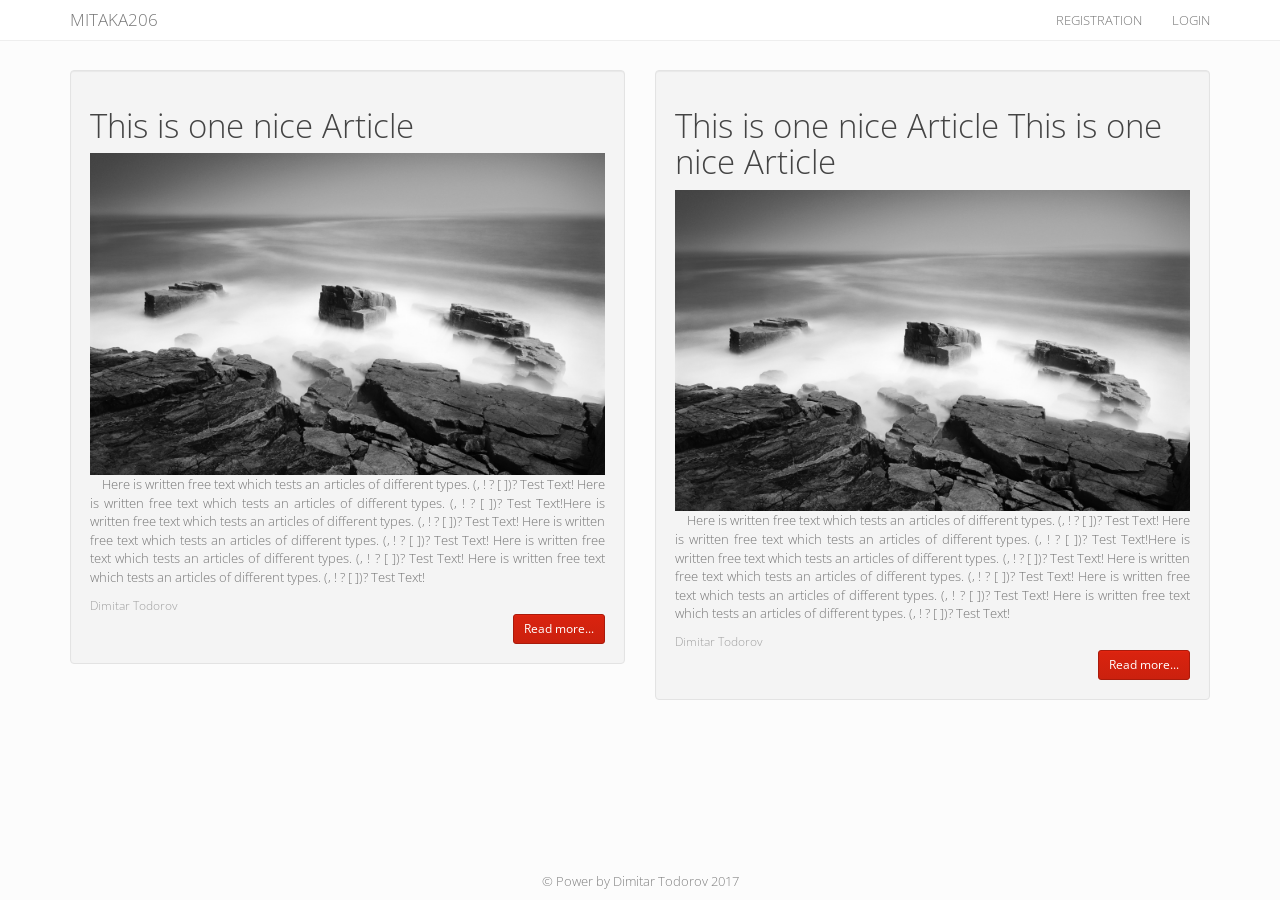
==== index.html @ db776691 "sadasd" ====
<!DOCTYPE html>
<html leng="en">
    <head>
        <title>Mitaka206-Blog</title>
        <link rel="stylesheet" href="sltyles/bootstrap.css" />
        <script src="scripts/jquery-3.1.1.min.js"></script>
        <script src="scripts/bootstrap.min.js"></script>
    </head>
    <body>
        <header>
        <div class="navbar navbar-default navbar-fixed-top">
            <div class="container uppercase">
                <div class="navbar-header">
                    <a href="index.html" class="navbar-brand">Mitaka206</a>
                    <button title="button" class="navbar-toggle" data-toggle="collapse" data-target=".navbar-collapse">
                        <span class="icon-bar"></span>
                        <span class="icon-bar"></span>
                        <span class="icon-bar"></span>
                    </button>
                </div>
                <div class="navbar-collapse collapse">
                    <ul class="nav navbar-nav navbar-right">
                        <li><a href="registration.html">Registration</a></li>
                        <li><a href="login.html">Login</a></li>
                    </ul>
                </div>
            </div>
        </div>
        </header>

        <main>
            <div class="container my-content">
                <div class="row">
                    <div class="col-lg-6">
                        <article class="well">
                           <header>
                               <h1>This is one nice Article</h1>
                           </header> 
                                <div>
                                    <img src="images/sea-mist.jpg" width="100%" />
                                <p style="text-align: justify">
                                &nbsp;&nbsp;&nbsp;&nbsp;Here is written free text which tests an articles of different types. (, ! ? [ ])? Test Text!
                                Here is written free text which tests an articles of different types. (, ! ? [ ])? Test Text!Here is written free text 
                                which tests an articles of different types. (, ! ? [ ])? Test Text! Here is written free text which tests an articles 
                                of different types. (, ! ? [ ])? Test Text! Here is written free text which tests an articles of different types. (, ! 
                                ? [ ])? Test Text! Here is written free text which tests an articles of different types. (, ! ? [ ])? Test Text!
                                </p>

                                <small style="color: #A0A0A0" title="author">Dimitar Todorov</small>
                                </div>
                           <footer class="bottom-corection">
                                <div class="pull-right"><a href="login.html" class="btn btn-primary btn-sm">Read more...</a></div>
                           </footer>
                        </article>

                    </div>
                    <div class="col-lg-6">
                        <article class="well">
                           <header>
                               <h1>This is one nice Article This is one nice Article</h1>
                           </header> 
                                <div>
                                    <img src="images/sea-mist.jpg" width="100%" />
                                <p style="text-align: justify">
                                &nbsp;&nbsp;&nbsp;&nbsp;Here is written free text which tests an articles of different types. (, ! ? [ ])? Test Text!
                                Here is written free text which tests an articles of different types. (, ! ? [ ])? Test Text!Here is written free text 
                                which tests an articles of different types. (, ! ? [ ])? Test Text! Here is written free text which tests an articles 
                                of different types. (, ! ? [ ])? Test Text! Here is written free text which tests an articles of different types. (, ! 
                                ? [ ])? Test Text! Here is written free text which tests an articles of different types. (, ! ? [ ])? Test Text!
                                </p>

                                <small style="color: #A0A0A0" title="author">Dimitar Todorov</small>
                                </div>
                           <footer  class="bottom-corection">
                                <div class="pull-right"><a href="login.html" class="btn btn-primary btn-sm">Read more...</a></div>
                           </footer>
                        </article>
                    </div>
                    
                    </div>
                </div>
            </div>
        </main>

        <footer class="footer navbar-fixed-bottom">
            <div class="container text-center">
                 <p class="text-muted">&copy; Power by Dimitar Todorov 2017 </p>
            </div>
        </footer>
    </body>
    
</html>
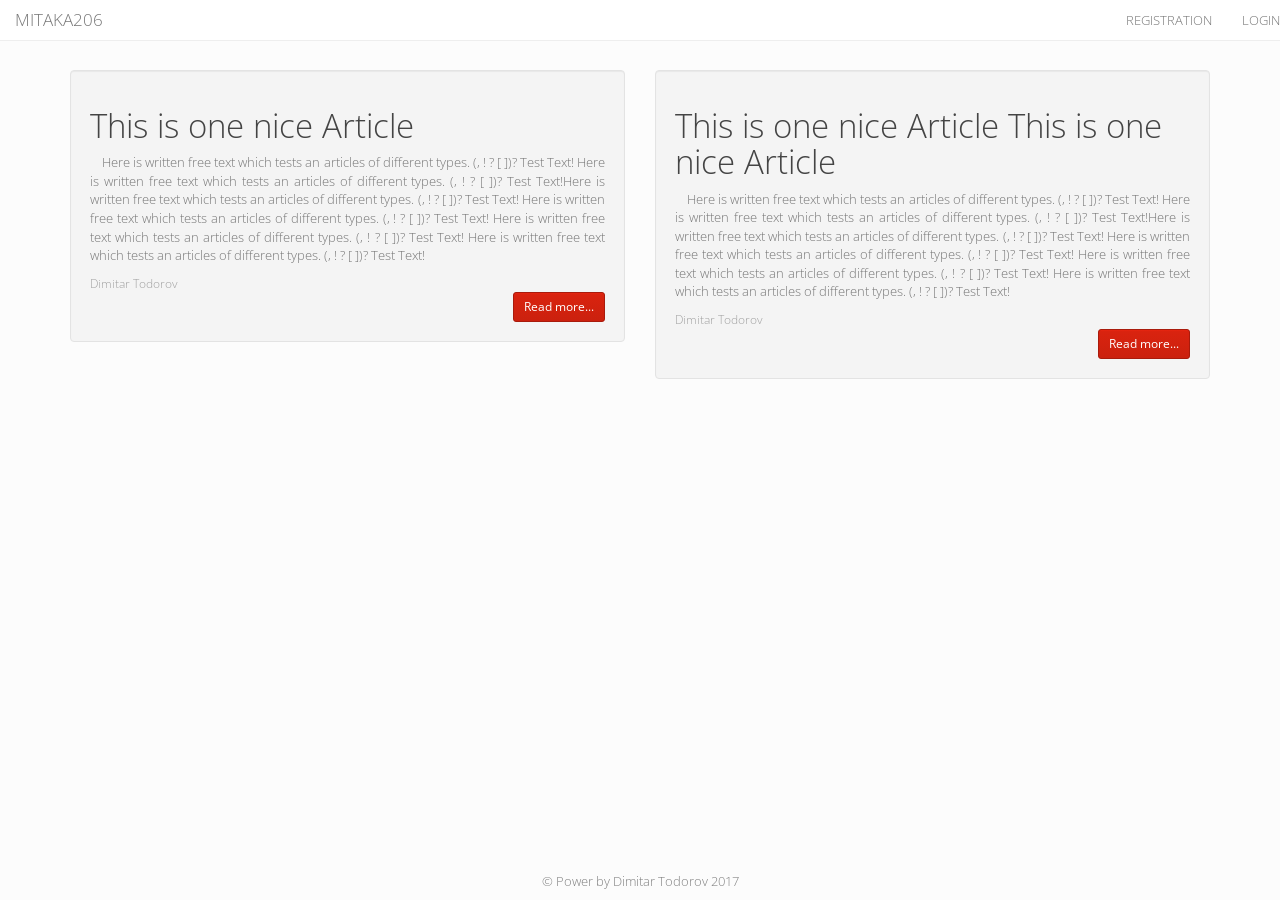
==== commit f49f5106: "asdasd" ====
--- a/index.html
+++ b/index.html
@@ -9,7 +9,7 @@
     <body>
         <header>
         <div class="navbar navbar-default navbar-fixed-top">
-            <div class="container uppercase">
+            <div class="text-uppercase">
                 <div class="navbar-header">
                     <a href="index.html" class="navbar-brand">Mitaka206</a>
                     <button title="button" class="navbar-toggle" data-toggle="collapse" data-target=".navbar-collapse">
@@ -37,7 +37,6 @@
                                <h1>This is one nice Article</h1>
                            </header> 
                                 <div>
-                                    <img src="images/sea-mist.jpg" width="100%" />
                                 <p style="text-align: justify">
                                 &nbsp;&nbsp;&nbsp;&nbsp;Here is written free text which tests an articles of different types. (, ! ? [ ])? Test Text!
                                 Here is written free text which tests an articles of different types. (, ! ? [ ])? Test Text!Here is written free text 
@@ -60,7 +59,6 @@
                                <h1>This is one nice Article This is one nice Article</h1>
                            </header> 
                                 <div>
-                                    <img src="images/sea-mist.jpg" width="100%" />
                                 <p style="text-align: justify">
                                 &nbsp;&nbsp;&nbsp;&nbsp;Here is written free text which tests an articles of different types. (, ! ? [ ])? Test Text!
                                 Here is written free text which tests an articles of different types. (, ! ? [ ])? Test Text!Here is written free text 
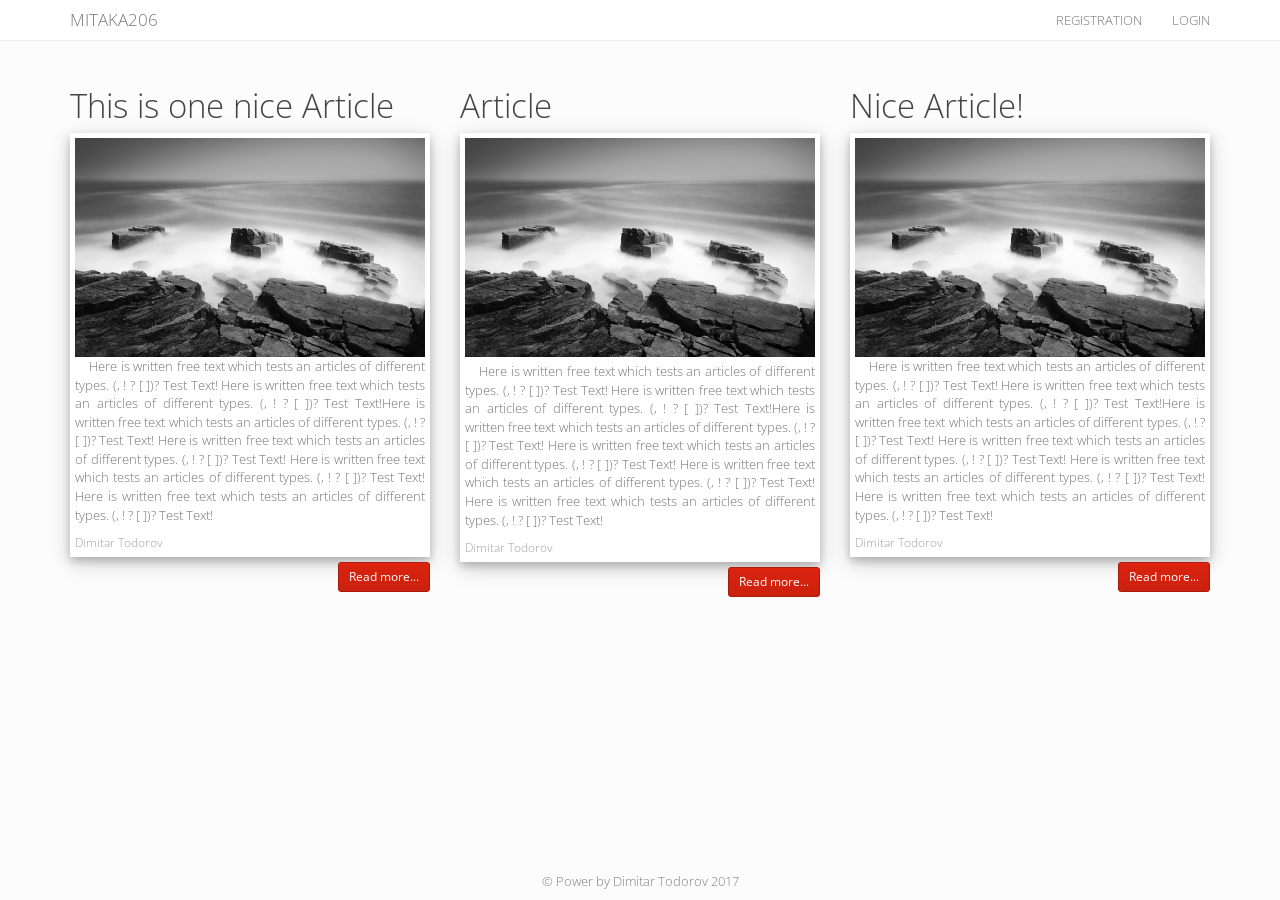
==== commit 8e984705: "correction" ====
--- a/index.html
+++ b/index.html
@@ -2,14 +2,15 @@
 <html leng="en">
     <head>
         <title>Mitaka206-Blog</title>
-        <link rel="stylesheet" href="sltyles/bootstrap.css" />
+        <link rel="stylesheet" href="sltyles/bootstrap.min.css" />
+        <link rel="stylesheet" href="sltyles/mystyles.css" />
         <script src="scripts/jquery-3.1.1.min.js"></script>
         <script src="scripts/bootstrap.min.js"></script>
     </head>
     <body>
         <header>
         <div class="navbar navbar-default navbar-fixed-top">
-            <div class="text-uppercase">
+            <div class="container uppercase">
                 <div class="navbar-header">
                     <a href="index.html" class="navbar-brand">Mitaka206</a>
                     <button title="button" class="navbar-toggle" data-toggle="collapse" data-target=".navbar-collapse">
@@ -31,53 +32,78 @@
         <main>
             <div class="container my-content">
                 <div class="row">
-                    <div class="col-lg-6">
-                        <article class="well">
+                    <div class="col-lg-4">
+                        <article>
                            <header>
                                <h1>This is one nice Article</h1>
                            </header> 
-                                <div>
-                                <p style="text-align: justify">
-                                &nbsp;&nbsp;&nbsp;&nbsp;Here is written free text which tests an articles of different types. (, ! ? [ ])? Test Text!
-                                Here is written free text which tests an articles of different types. (, ! ? [ ])? Test Text!Here is written free text 
-                                which tests an articles of different types. (, ! ? [ ])? Test Text! Here is written free text which tests an articles 
-                                of different types. (, ! ? [ ])? Test Text! Here is written free text which tests an articles of different types. (, ! 
-                                ? [ ])? Test Text! Here is written free text which tests an articles of different types. (, ! ? [ ])? Test Text!
-                                </p>
+                               <div class="polaroid"><img src="images/sea-mist.jpg" width="100%" />
+                               <p style="text-align: justify">
+                               &nbsp;&nbsp;&nbsp;&nbsp;Here is written free text which tests an articles of different types. (, ! ? [ ])? Test Text!
+                               Here is written free text which tests an articles of different types. (, ! ? [ ])? Test Text!Here is written free text 
+                               which tests an articles of different types. (, ! ? [ ])? Test Text! Here is written free text which tests an articles 
+                               of different types. (, ! ? [ ])? Test Text! Here is written free text which tests an articles of different types. (, ! 
+                               ? [ ])? Test Text! Here is written free text which tests an articles of different types. (, ! ? [ ])? Test Text!
+                    </p>
 
-                                <small style="color: #A0A0A0" title="author">Dimitar Todorov</small>
-                                </div>
-                           <footer class="bottom-corection">
+                           <small style="color: #A0A0A0" title="author">Dimitar Todorov</small>
+                           </div>
+                           <footer>
                                 <div class="pull-right"><a href="login.html" class="btn btn-primary btn-sm">Read more...</a></div>
                            </footer>
                         </article>
 
                     </div>
-                    <div class="col-lg-6">
-                        <article class="well">
+                    <div class="col-md-4">
+                        <article>
                            <header>
-                               <h1>This is one nice Article This is one nice Article</h1>
+                               <h1>Article</h1>
                            </header> 
-                                <div>
-                                <p style="text-align: justify">
-                                &nbsp;&nbsp;&nbsp;&nbsp;Here is written free text which tests an articles of different types. (, ! ? [ ])? Test Text!
-                                Here is written free text which tests an articles of different types. (, ! ? [ ])? Test Text!Here is written free text 
-                                which tests an articles of different types. (, ! ? [ ])? Test Text! Here is written free text which tests an articles 
-                                of different types. (, ! ? [ ])? Test Text! Here is written free text which tests an articles of different types. (, ! 
-                                ? [ ])? Test Text! Here is written free text which tests an articles of different types. (, ! ? [ ])? Test Text!
-                                </p>
+                               <div class="polaroid"><img src="images/sea-mist.jpg" width="100%" style="margin-bottom: 5px" />
+                               <p style="text-align: justify">
+                               &nbsp;&nbsp;&nbsp;&nbsp;Here is written free text which tests an articles of different types. (, ! ? [ ])? Test Text!
+                               Here is written free text which tests an articles of different types. (, ! ? [ ])? Test Text!Here is written free text 
+                               which tests an articles of different types. (, ! ? [ ])? Test Text! Here is written free text which tests an articles 
+                               of different types. (, ! ? [ ])? Test Text! Here is written free text which tests an articles of different types. (, ! 
+                               ? [ ])? Test Text! Here is written free text which tests an articles of different types. (, ! ? [ ])? Test Text!
+                    </p>
 
-                                <small style="color: #A0A0A0" title="author">Dimitar Todorov</small>
-                                </div>
-                           <footer  class="bottom-corection">
+                           <small style="color: #A0A0A0" title="author">Dimitar Todorov</small>
+                           </div>
+                           <footer>
                                 <div class="pull-right"><a href="login.html" class="btn btn-primary btn-sm">Read more...</a></div>
                            </footer>
                         </article>
+
                     </div>
-                    
+                    <div class="col-md-4">
+                        <article>
+                           <header>
+                               <h1>Nice Article!</h1>
+                           </header> 
+                           
+                           
+                               <div class="polaroid"><img src="images/sea-mist.jpg" width="100%" />
+                               <p style="text-align: justify">
+                               &nbsp;&nbsp;&nbsp;&nbsp;Here is written free text which tests an articles of different types. (, ! ? [ ])? Test Text!
+                               Here is written free text which tests an articles of different types. (, ! ? [ ])? Test Text!Here is written free text 
+                               which tests an articles of different types. (, ! ? [ ])? Test Text! Here is written free text which tests an articles 
+                               of different types. (, ! ? [ ])? Test Text! Here is written free text which tests an articles of different types. (, ! 
+                               ? [ ])? Test Text! Here is written free text which tests an articles of different types. (, ! ? [ ])? Test Text!
+                    </p>
+                           <small style="color: #A0A0A0" title="author">Dimitar Todorov</small>
+                           </div>
+                           <footer>
+                                <div class="pull-right"><a href="login.html" class="btn btn-primary btn-sm">Read more...</a></div>
+                           </footer>
+                        </article>
+                        </div>
+
                     </div>
                 </div>
+                
             </div>
+
         </main>
 
         <footer class="footer navbar-fixed-bottom">
--- a/sltyles/mystyles.css
+++ b/sltyles/mystyles.css
@@ -0,0 +1,28 @@
+.my-content{
+    margin-top: 70px
+}
+.my-content-login{
+    margin-top: 70px;
+    padding-left: 120px;
+    padding-right: 20px
+}
+
+.text-center{
+    text-align: center;
+}
+
+div.polaroid {
+  width: 100%;
+  background-color: white;
+  box-shadow: 0 4px 8px 0 rgba(0, 0, 0, 0.2), 0 6px 20px 0 rgba(0, 0, 0, 0.19);
+  margin-bottom: 5px;
+  padding: 5px;
+}
+
+div.uppercase {
+    text-transform: uppercase;
+}
+
+.portfolio .btn {
+    opacity: 0.75;
+}
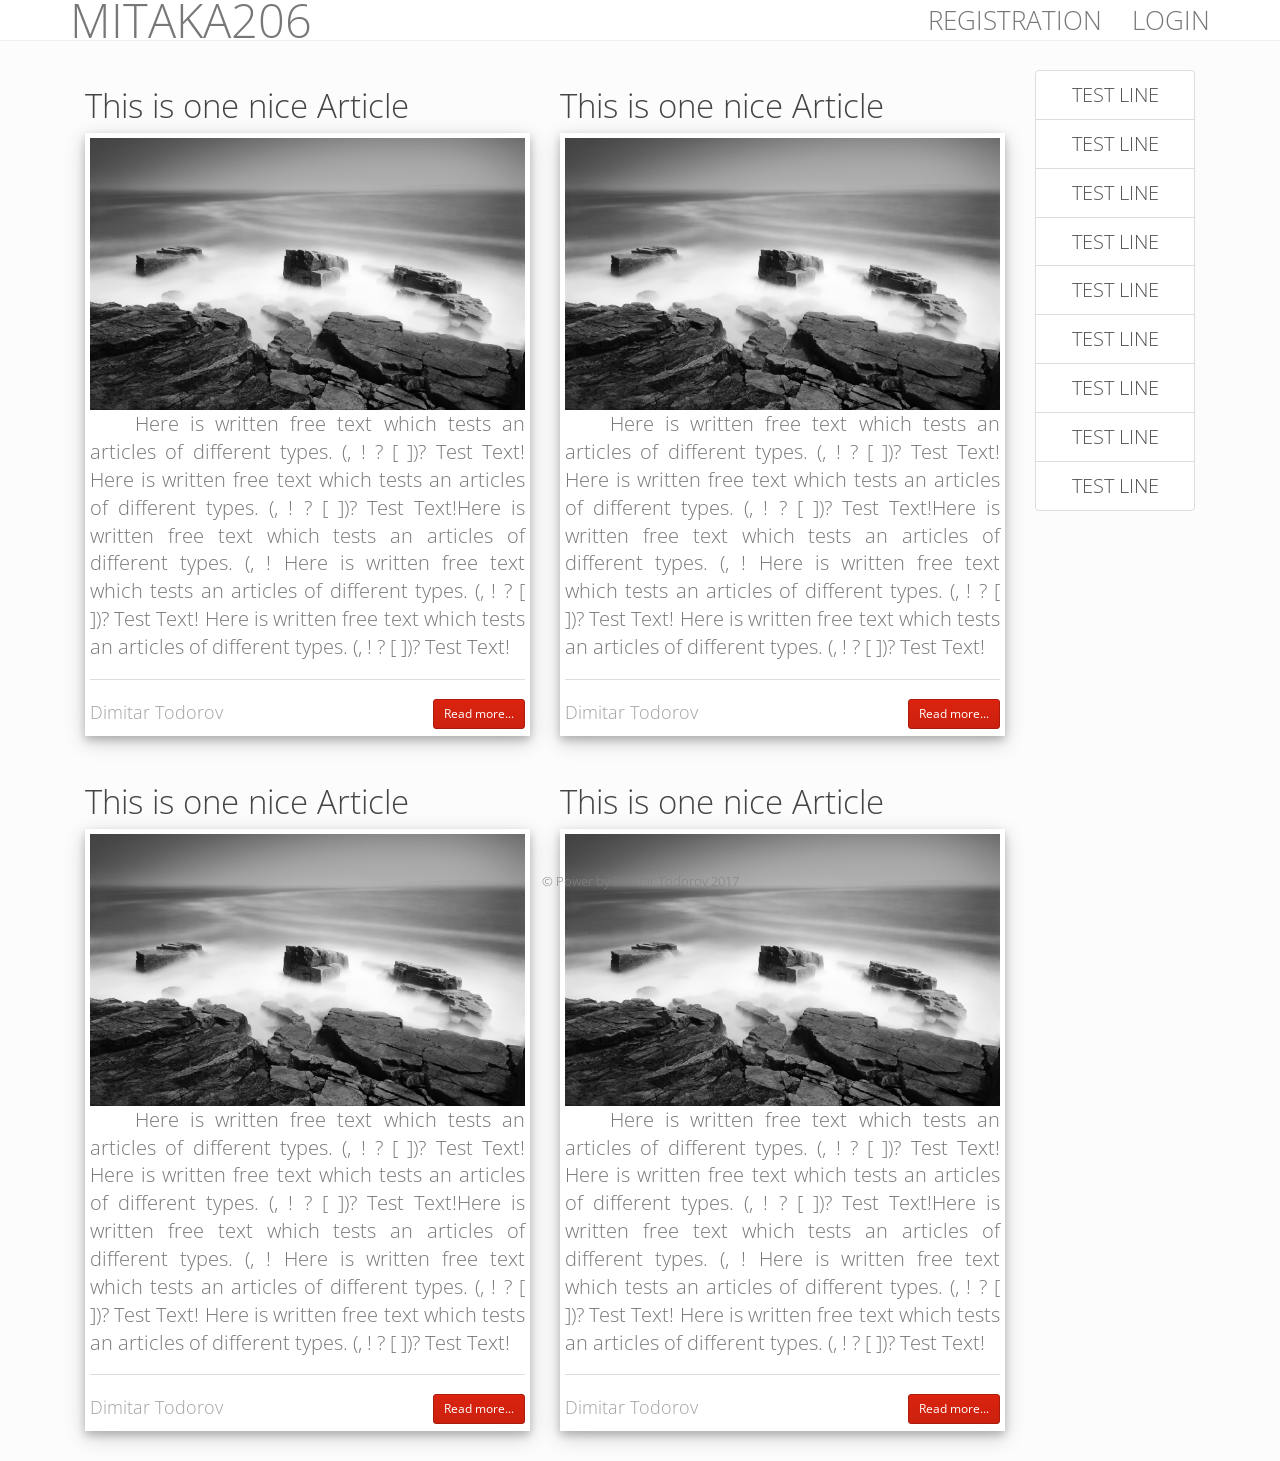
==== commit cacfd1f4: "ssadasd" ====
--- a/index.html
+++ b/index.html
@@ -8,11 +8,11 @@
         <script src="scripts/bootstrap.min.js"></script>
     </head>
     <body>
-        <header>
+        <header  style="font-size: 2em">
         <div class="navbar navbar-default navbar-fixed-top">
             <div class="container uppercase">
                 <div class="navbar-header">
-                    <a href="index.html" class="navbar-brand">Mitaka206</a>
+                    <a href="index.html" class="navbar-brand"  style="font-size: 1.8em">Mitaka206</a>
                     <button title="button" class="navbar-toggle" data-toggle="collapse" data-target=".navbar-collapse">
                         <span class="icon-bar"></span>
                         <span class="icon-bar"></span>
@@ -30,80 +30,125 @@
         </header>
 
         <main>
-            <div class="container my-content">
-                <div class="row">
-                    <div class="col-lg-4">
-                        <article>
-                           <header>
-                               <h1>This is one nice Article</h1>
-                           </header> 
-                               <div class="polaroid"><img src="images/sea-mist.jpg" width="100%" />
-                               <p style="text-align: justify">
-                               &nbsp;&nbsp;&nbsp;&nbsp;Here is written free text which tests an articles of different types. (, ! ? [ ])? Test Text!
-                               Here is written free text which tests an articles of different types. (, ! ? [ ])? Test Text!Here is written free text 
-                               which tests an articles of different types. (, ! ? [ ])? Test Text! Here is written free text which tests an articles 
-                               of different types. (, ! ? [ ])? Test Text! Here is written free text which tests an articles of different types. (, ! 
-                               ? [ ])? Test Text! Here is written free text which tests an articles of different types. (, ! ? [ ])? Test Text!
-                    </p>
+            <div class="container" style="margin-top: 70px; font-size: 1.5em">
+                <div class="col-md-10">
+                    <div class="row">
 
-                           <small style="color: #A0A0A0" title="author">Dimitar Todorov</small>
-                           </div>
-                           <footer>
-                                <div class="pull-right"><a href="login.html" class="btn btn-primary btn-sm">Read more...</a></div>
-                           </footer>
-                        </article>
+                        <div class="col-md-6">
+                            <article style="margin-bottom: 30px">
+                                <header>
+                                    <h1>This is one nice Article</h1>
+                                </header> 
+                                    <div class="polaroid" >
+                                        <img src="images/sea-mist.jpg" width="100%" />
+                                                <p style="text-align: justify">
+                                                &nbsp;&nbsp;&nbsp;&nbsp;Here is written free text which tests an articles of different types. (, ! ? [ ])? Test Text!
+                                                Here is written free text which tests an articles of different types. (, ! ? [ ])? Test Text!Here is written free text 
+                                                which tests an articles of different types. (, ! Here is written free text which tests an articles of different types. (, ! ? [ ])? Test Text!
+                                                Here is written free text which tests an articles of different types. (, ! ? [ ])? Test Text!
+                                                </p>
+                                                <hr>
+                                                <div style="margin-bottom: 5px">
+                                                    <small style="color: #A0A0A0" title="author">Dimitar Todorov</small>
+                                                    <div class="pull-right">
+                                                        <a href="login.html" class="btn btn-primary btn-sm">Read more...</a>
+                                                    </div>
+                                                </div>
+                                    </div>
+                            </article>
+                        </div>   
 
-                    </div>
-                    <div class="col-md-4">
-                        <article>
-                           <header>
-                               <h1>Article</h1>
-                           </header> 
-                               <div class="polaroid"><img src="images/sea-mist.jpg" width="100%" style="margin-bottom: 5px" />
-                               <p style="text-align: justify">
-                               &nbsp;&nbsp;&nbsp;&nbsp;Here is written free text which tests an articles of different types. (, ! ? [ ])? Test Text!
-                               Here is written free text which tests an articles of different types. (, ! ? [ ])? Test Text!Here is written free text 
-                               which tests an articles of different types. (, ! ? [ ])? Test Text! Here is written free text which tests an articles 
-                               of different types. (, ! ? [ ])? Test Text! Here is written free text which tests an articles of different types. (, ! 
-                               ? [ ])? Test Text! Here is written free text which tests an articles of different types. (, ! ? [ ])? Test Text!
-                    </p>
+                        <div class="col-md-6">
+                            <article style="margin-bottom: 30px">
+                                <header>
+                                    <h1>This is one nice Article</h1>
+                                </header> 
+                                    <div class="polaroid" >
+                                        <img src="images/sea-mist.jpg" width="100%" />
+                                                <p style="text-align: justify">
+                                                &nbsp;&nbsp;&nbsp;&nbsp;Here is written free text which tests an articles of different types. (, ! ? [ ])? Test Text!
+                                                Here is written free text which tests an articles of different types. (, ! ? [ ])? Test Text!Here is written free text 
+                                                which tests an articles of different types. (, ! Here is written free text which tests an articles of different types. (, ! ? [ ])? Test Text!
+                                                Here is written free text which tests an articles of different types. (, ! ? [ ])? Test Text!
+                                                </p>
+                                                <hr>
+                                                <div style="margin-bottom: 5px">
+                                                    <small style="color: #A0A0A0" title="author">Dimitar Todorov</small>
+                                                    <div class="pull-right">
+                                                        <a href="login.html" class="btn btn-primary btn-sm">Read more...</a>
+                                                    </div>
+                                                </div>
+                                    </div>
+                            </article>
+                        </div>   
 
-                           <small style="color: #A0A0A0" title="author">Dimitar Todorov</small>
-                           </div>
-                           <footer>
-                                <div class="pull-right"><a href="login.html" class="btn btn-primary btn-sm">Read more...</a></div>
-                           </footer>
-                        </article>
+                        <div class="col-md-6">
+                            <article style="margin-bottom: 30px">
+                                <header>
+                                    <h1>This is one nice Article</h1>
+                                </header> 
+                                    <div class="polaroid" >
+                                        <img src="images/sea-mist.jpg" width="100%" />
+                                                <p style="text-align: justify">
+                                                &nbsp;&nbsp;&nbsp;&nbsp;Here is written free text which tests an articles of different types. (, ! ? [ ])? Test Text!
+                                                Here is written free text which tests an articles of different types. (, ! ? [ ])? Test Text!Here is written free text 
+                                                which tests an articles of different types. (, ! Here is written free text which tests an articles of different types. (, ! ? [ ])? Test Text!
+                                                Here is written free text which tests an articles of different types. (, ! ? [ ])? Test Text!
+                                                </p>
+                                                <hr>
+                                                <div style="margin-bottom: 5px">
+                                                    <small style="color: #A0A0A0" title="author">Dimitar Todorov</small>
+                                                    <div class="pull-right">
+                                                        <a href="login.html" class="btn btn-primary btn-sm">Read more...</a>
+                                                    </div>
+                                                </div>
+                                    </div>
+                            </article>
+                        </div>   
 
-                    </div>
-                    <div class="col-md-4">
-                        <article>
-                           <header>
-                               <h1>Nice Article!</h1>
-                           </header> 
-                           
-                           
-                               <div class="polaroid"><img src="images/sea-mist.jpg" width="100%" />
-                               <p style="text-align: justify">
-                               &nbsp;&nbsp;&nbsp;&nbsp;Here is written free text which tests an articles of different types. (, ! ? [ ])? Test Text!
-                               Here is written free text which tests an articles of different types. (, ! ? [ ])? Test Text!Here is written free text 
-                               which tests an articles of different types. (, ! ? [ ])? Test Text! Here is written free text which tests an articles 
-                               of different types. (, ! ? [ ])? Test Text! Here is written free text which tests an articles of different types. (, ! 
-                               ? [ ])? Test Text! Here is written free text which tests an articles of different types. (, ! ? [ ])? Test Text!
-                    </p>
-                           <small style="color: #A0A0A0" title="author">Dimitar Todorov</small>
-                           </div>
-                           <footer>
-                                <div class="pull-right"><a href="login.html" class="btn btn-primary btn-sm">Read more...</a></div>
-                           </footer>
-                        </article>
-                        </div>
-
+                        <div class="col-md-6">
+                            <article style="margin-bottom: 30px">
+                                <header>
+                                    <h1>This is one nice Article</h1>
+                                </header> 
+                                    <div class="polaroid" >
+                                        <img src="images/sea-mist.jpg" width="100%" />
+                                                <p style="text-align: justify">
+                                                &nbsp;&nbsp;&nbsp;&nbsp;Here is written free text which tests an articles of different types. (, ! ? [ ])? Test Text!
+                                                Here is written free text which tests an articles of different types. (, ! ? [ ])? Test Text!Here is written free text 
+                                                which tests an articles of different types. (, ! Here is written free text which tests an articles of different types. (, ! ? [ ])? Test Text!
+                                                Here is written free text which tests an articles of different types. (, ! ? [ ])? Test Text!
+                                                </p>
+                                                <hr>
+                                                <div style="margin-bottom: 5px">
+                                                    <small style="color: #A0A0A0" title="author">Dimitar Todorov</small>
+                                                    <div class="pull-right">
+                                                        <a href="login.html" class="btn btn-primary btn-sm">Read more...</a>
+                                                    </div>
+                                                </div>
+                                    </div>
+                            </article>
+                        </div>   
                     </div>
                 </div>
-                
+                    <div class="col-md-2">
+                        <div class="list-group table-of-contents  text-uppercase text-center">
+                            <a class="list-group-item" href="#">test line</a>
+                            <a class="list-group-item" href="#">test line</a>
+                            <a class="list-group-item" href="#">test line</a>
+                            <a class="list-group-item" href="#">test line</a>
+                            <a class="list-group-item" href="#">test line</a>
+                            <a class="list-group-item" href="#">test line</a>
+                            <a class="list-group-item" href="#">test line</a>
+                            <a class="list-group-item" href="#">test line</a>
+                            <a class="list-group-item" href="#">test line</a>
+                        </div>
+                    </div>
+                </div>
+                </div>
+                </div>
+                </div>
             </div>
-
         </main>
 
         <footer class="footer navbar-fixed-bottom">
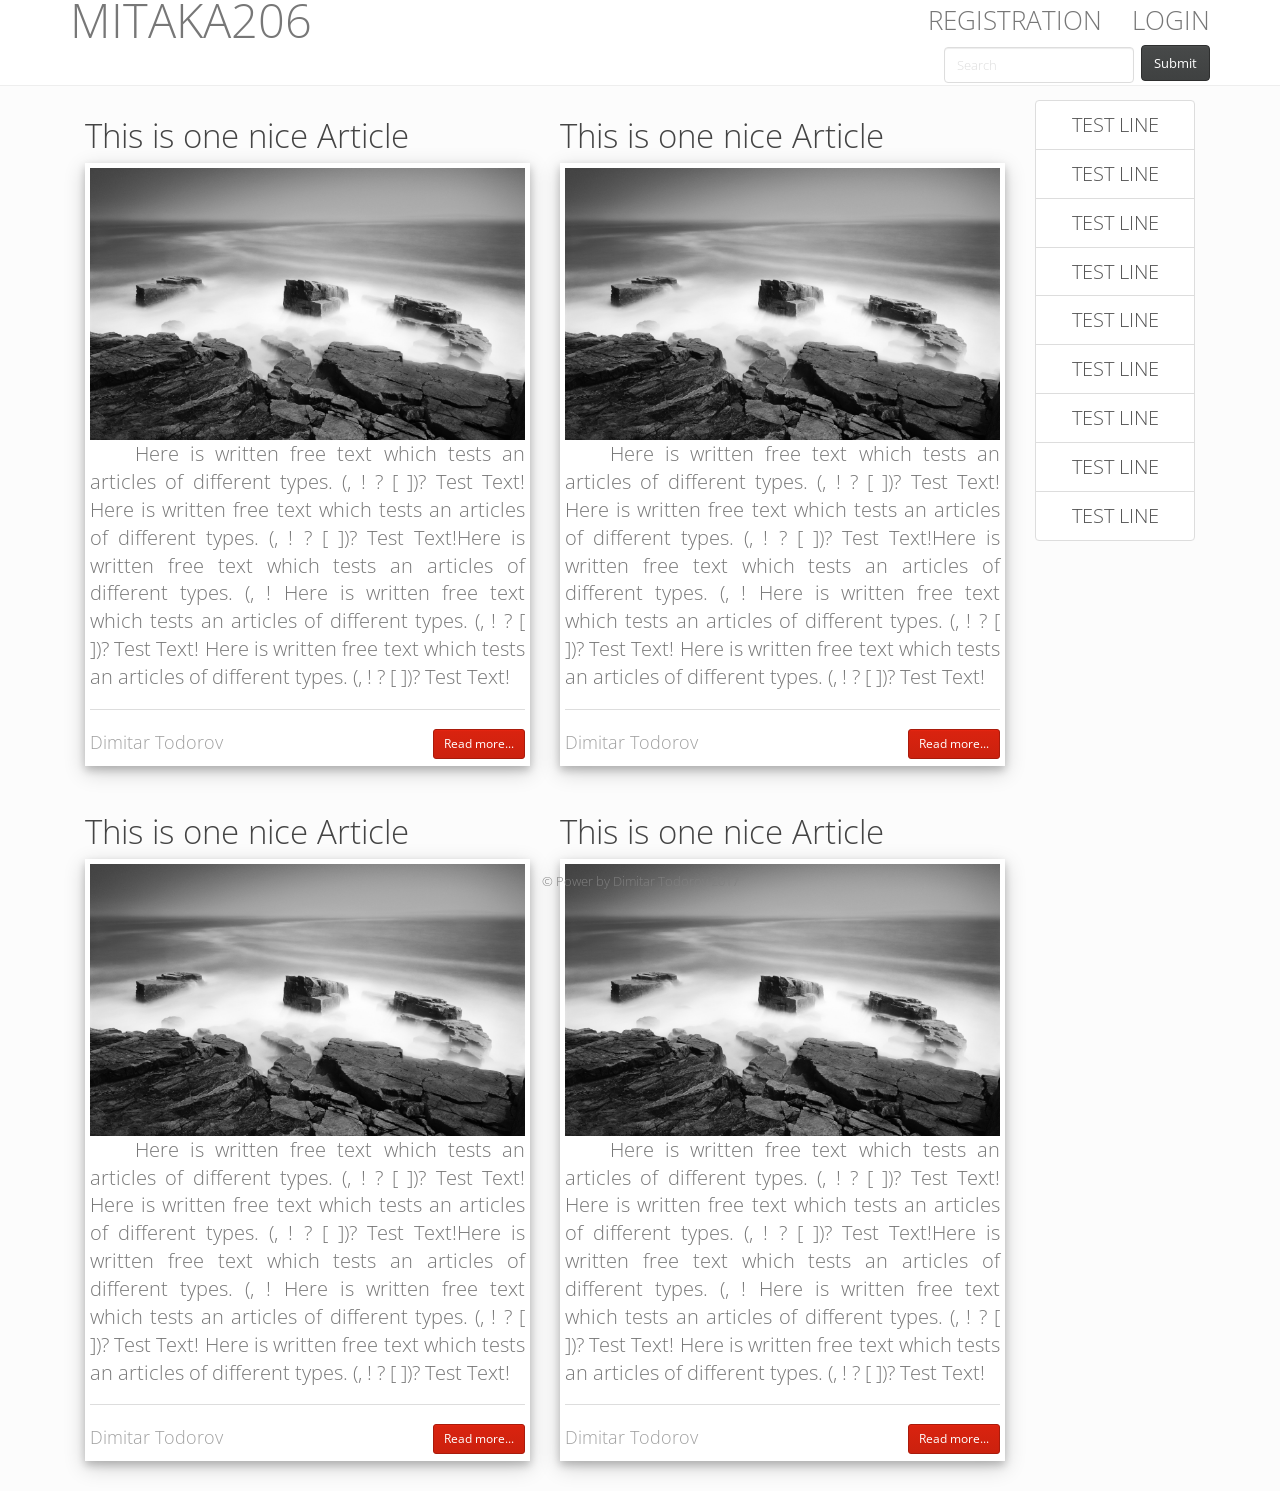
==== commit 61b54cc4: "sdfsdf" ====
--- a/index.html
+++ b/index.html
@@ -25,12 +25,20 @@
                         <li><a href="login.html">Login</a></li>
                     </ul>
                 </div>
+                    <form class="navbar-form navbar-right" role="search">
+                      <div class="form-group">
+                        <input type="text" class="form-control" placeholder="Search">
+                      </div>
+                      <button type="submit" class="btn btn-default">Submit</button>
+                    </form>
             </div>
+            
         </div>
+        
         </header>
 
         <main>
-            <div class="container" style="margin-top: 70px; font-size: 1.5em">
+            <div class="container" style="margin-top: 100px; font-size: 1.5em">
                 <div class="col-md-10">
                     <div class="row">
 
@@ -131,7 +139,9 @@
                         </div>   
                     </div>
                 </div>
+                
                     <div class="col-md-2">
+                        
                         <div class="list-group table-of-contents  text-uppercase text-center">
                             <a class="list-group-item" href="#">test line</a>
                             <a class="list-group-item" href="#">test line</a>
--- a/sltyles/mystyles.css
+++ b/sltyles/mystyles.css
@@ -2,9 +2,9 @@
     margin-top: 70px
 }
 .my-content-login{
-    margin-top: 70px;
+    margin-top: 170px;
     padding-left: 120px;
-    padding-right: 20px
+    padding-right: 220px
 }
 
 .text-center{
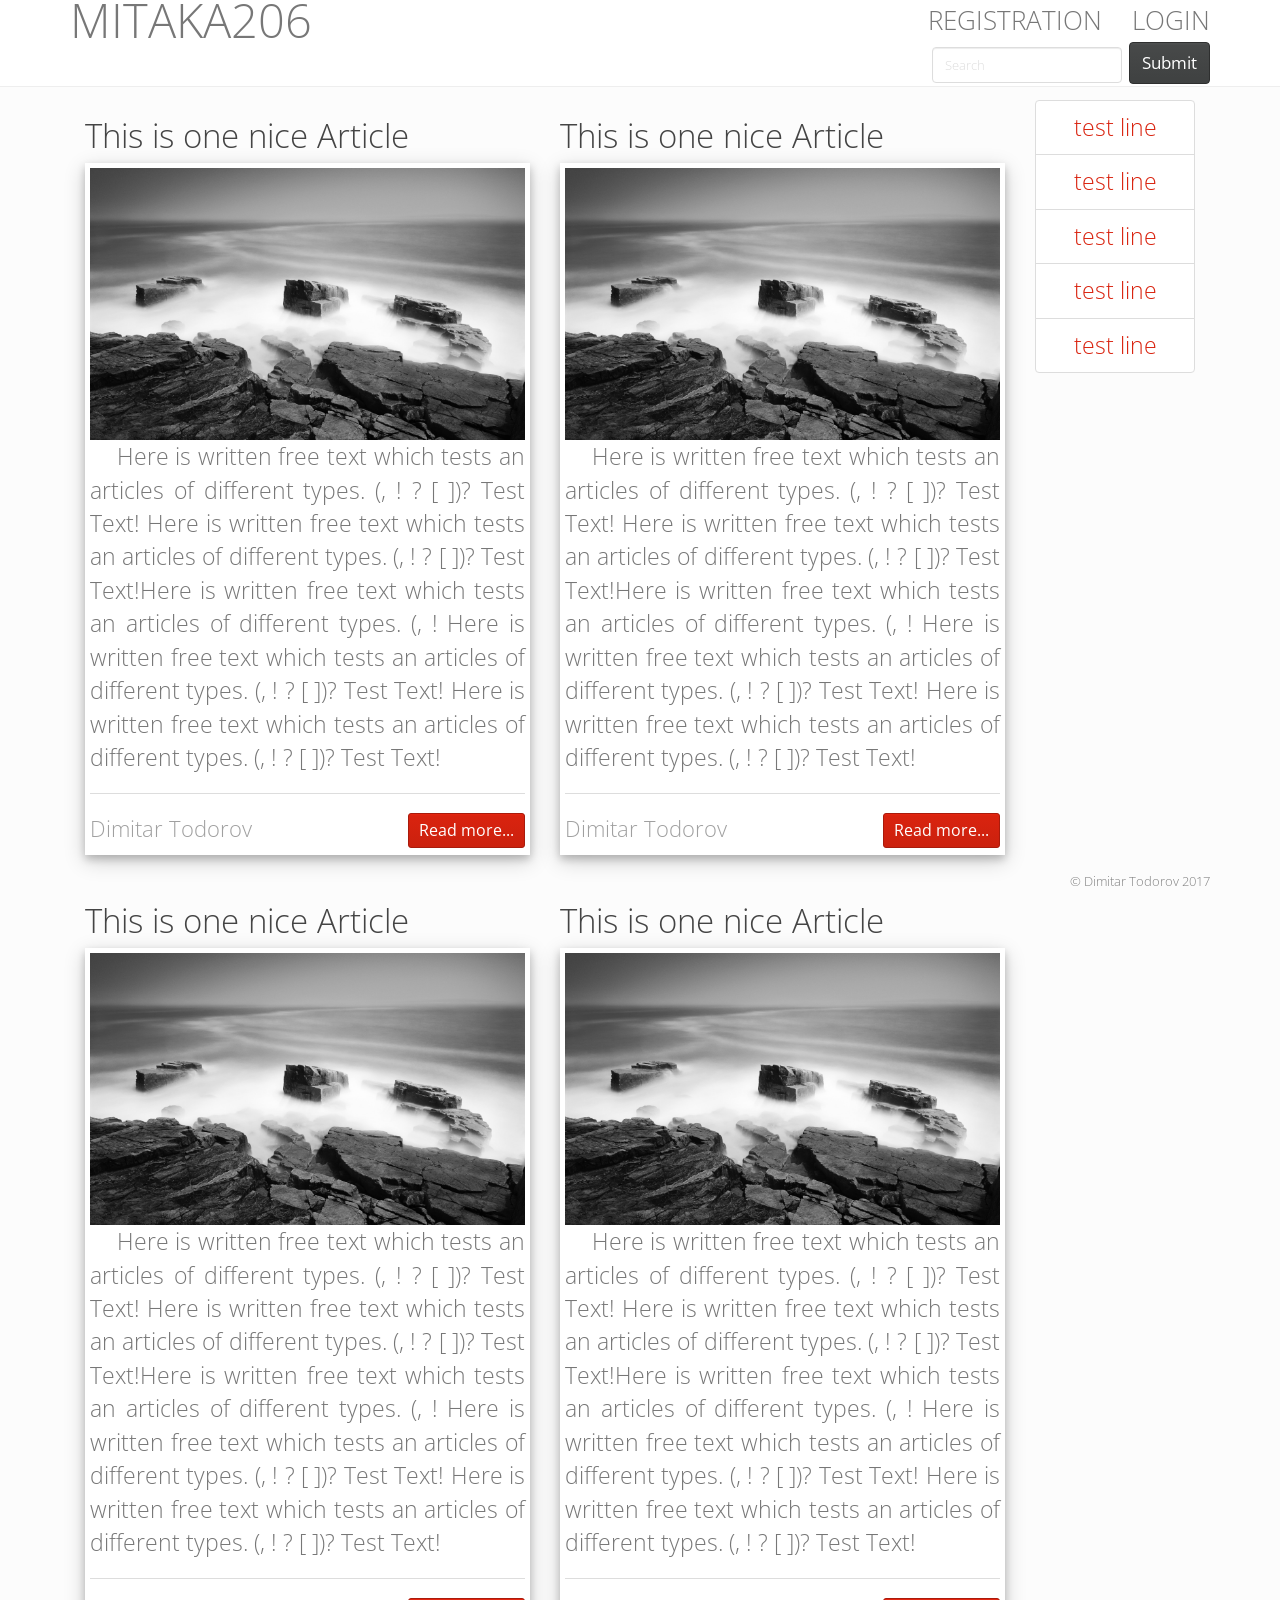
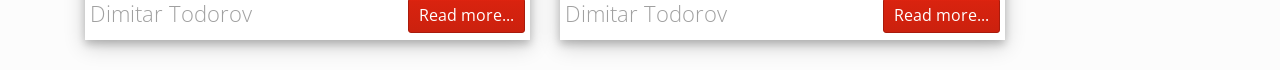
==== commit 6d79dcbc: "final Blog Design" ====
--- a/index.html
+++ b/index.html
@@ -29,7 +29,7 @@
                       <div class="form-group">
                         <input type="text" class="form-control" placeholder="Search">
                       </div>
-                      <button type="submit" class="btn btn-default">Submit</button>
+                      <button type="submit" class="btn btn-default"><span style="font-size: 1.3em">Submit</span></button>
                     </form>
             </div>
             
@@ -38,7 +38,7 @@
         </header>
 
         <main>
-            <div class="container" style="margin-top: 100px; font-size: 1.5em">
+            <div class="container" style="margin-top: 100px; font-size: 1.8em">
                 <div class="col-md-10">
                     <div class="row">
 
@@ -59,7 +59,7 @@
                                                 <div style="margin-bottom: 5px">
                                                     <small style="color: #A0A0A0" title="author">Dimitar Todorov</small>
                                                     <div class="pull-right">
-                                                        <a href="login.html" class="btn btn-primary btn-sm">Read more...</a>
+                                                        <a href="login.html" class="btn btn-primary btn-sm"><span style="font-size: 1.3em">Read more...</span></a>
                                                     </div>
                                                 </div>
                                     </div>
@@ -83,7 +83,7 @@
                                                 <div style="margin-bottom: 5px">
                                                     <small style="color: #A0A0A0" title="author">Dimitar Todorov</small>
                                                     <div class="pull-right">
-                                                        <a href="login.html" class="btn btn-primary btn-sm">Read more...</a>
+                                                        <a href="login.html" class="btn btn-primary btn-sm"><span style="font-size: 1.3em">Read more...</span></a>
                                                     </div>
                                                 </div>
                                     </div>
@@ -107,7 +107,7 @@
                                                 <div style="margin-bottom: 5px">
                                                     <small style="color: #A0A0A0" title="author">Dimitar Todorov</small>
                                                     <div class="pull-right">
-                                                        <a href="login.html" class="btn btn-primary btn-sm">Read more...</a>
+                                                        <a href="login.html" class="btn btn-primary btn-sm"><span style="font-size: 1.3em">Read more...</span></a>
                                                     </div>
                                                 </div>
                                     </div>
@@ -131,7 +131,7 @@
                                                 <div style="margin-bottom: 5px">
                                                     <small style="color: #A0A0A0" title="author">Dimitar Todorov</small>
                                                     <div class="pull-right">
-                                                        <a href="login.html" class="btn btn-primary btn-sm">Read more...</a>
+                                                        <a href="login.html" class="btn btn-primary btn-sm"><span style="font-size: 1.3em">Read more...</span></a>
                                                     </div>
                                                 </div>
                                     </div>
@@ -139,19 +139,13 @@
                         </div>   
                     </div>
                 </div>
-                
-                    <div class="col-md-2">
-                        
-                        <div class="list-group table-of-contents  text-uppercase text-center">
-                            <a class="list-group-item" href="#">test line</a>
-                            <a class="list-group-item" href="#">test line</a>
-                            <a class="list-group-item" href="#">test line</a>
-                            <a class="list-group-item" href="#">test line</a>
-                            <a class="list-group-item" href="#">test line</a>
-                            <a class="list-group-item" href="#">test line</a>
-                            <a class="list-group-item" href="#">test line</a>
-                            <a class="list-group-item" href="#">test line</a>
-                            <a class="list-group-item" href="#">test line</a>
+                <div class="col-md-2">
+                        <div class="btn-goup-vertical text-center">
+                            <a class="list-group-item" style="color: #d9230f" href="#">test line</a>
+                            <a class="list-group-item" style="color: #d9230f" href="#">test line</a>
+                            <a class="list-group-item" style="color: #d9230f" href="#">test line</a>
+                            <a class="list-group-item" style="color: #d9230f" href="#">test line</a>
+                            <a class="list-group-item" style="color: #d9230f" href="#">test line</a>
                         </div>
                     </div>
                 </div>
@@ -163,7 +157,7 @@
 
         <footer class="footer navbar-fixed-bottom">
             <div class="container text-center">
-                 <p class="text-muted">&copy; Power by Dimitar Todorov 2017 </p>
+                 <p class="text-muted pull-right">&copy; Dimitar Todorov 2017 </p>
             </div>
         </footer>
     </body>
--- a/sltyles/mystyles.css
+++ b/sltyles/mystyles.css
@@ -1,10 +1,8 @@
 .my-content{
-    margin-top: 70px
+    margin-top: 100px
 }
 .my-content-login{
-    margin-top: 170px;
-    padding-left: 120px;
-    padding-right: 220px
+    margin-top: 70px;
 }
 
 .text-center{
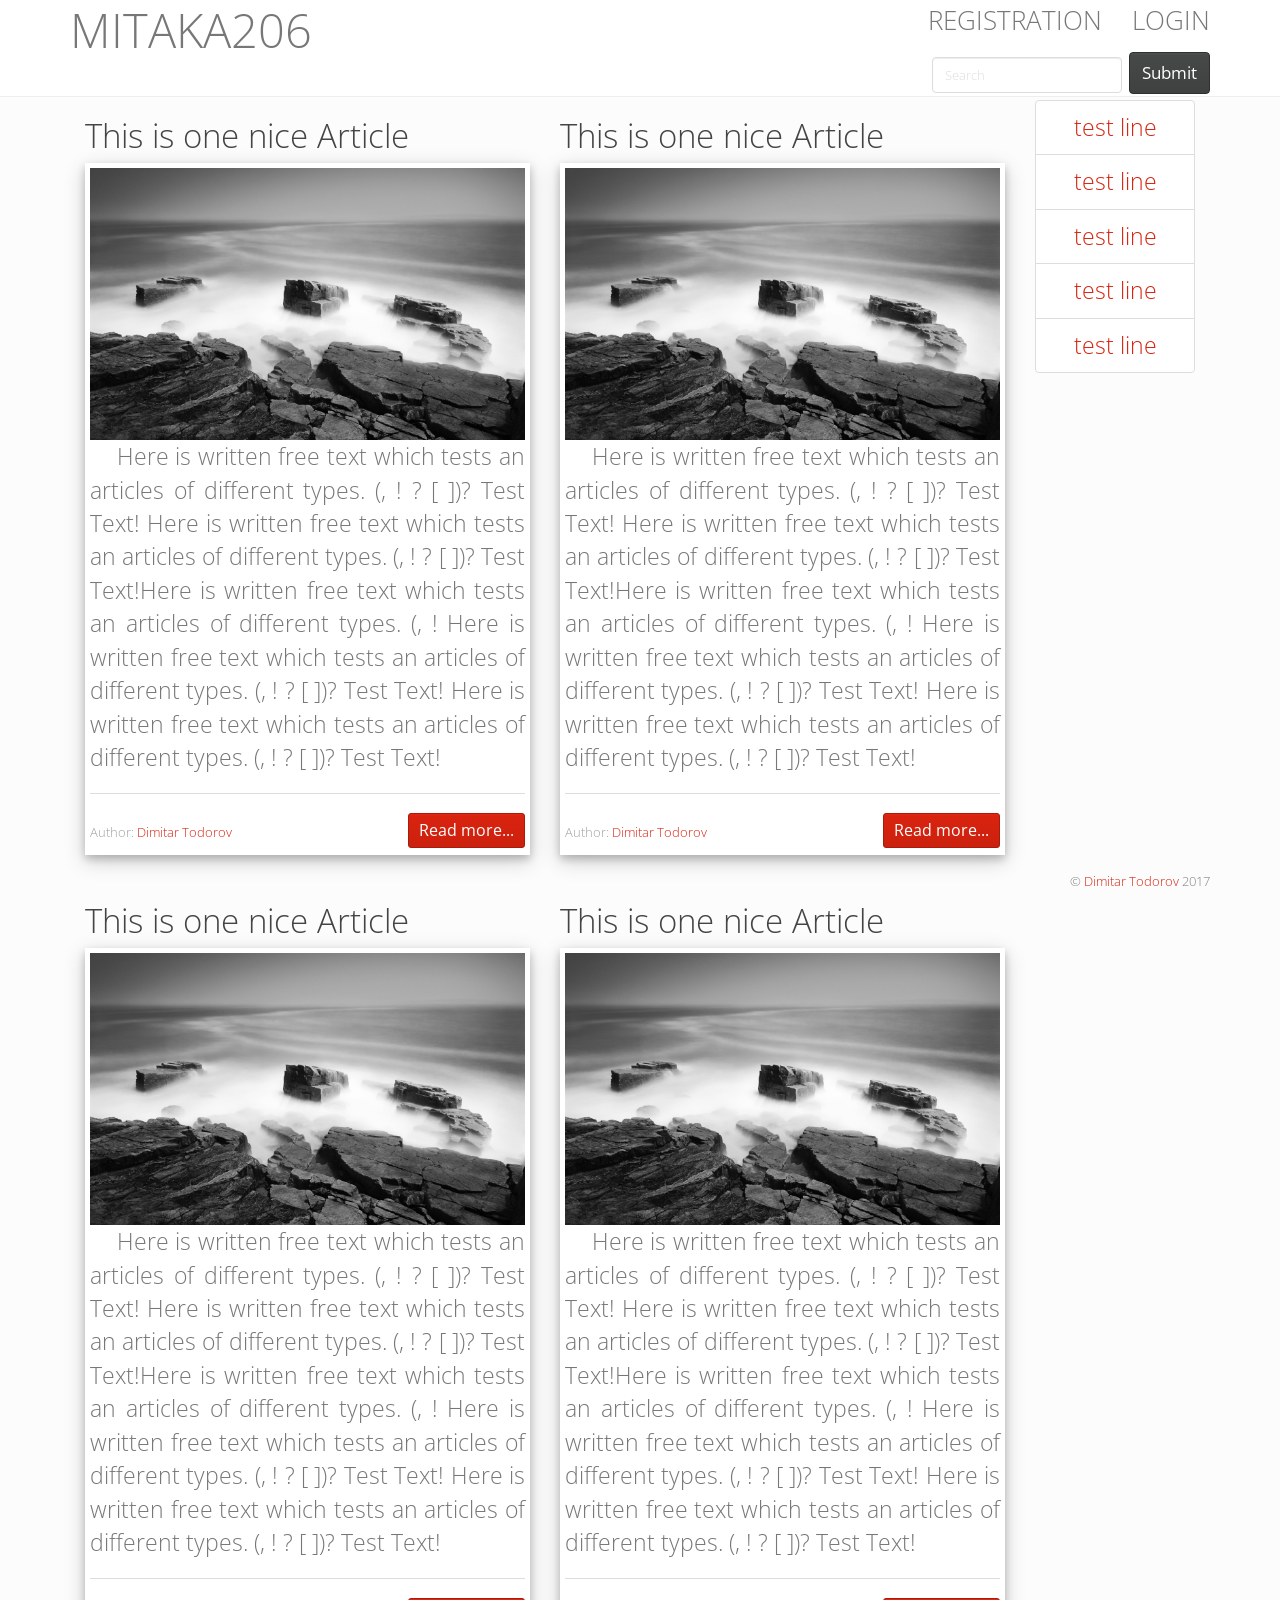
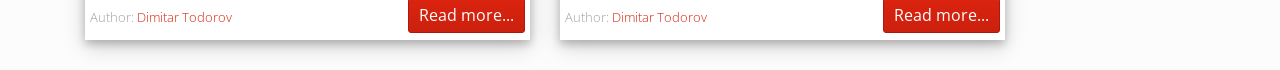
==== commit 056366e4: "dsadas" ====
--- a/index.html
+++ b/index.html
@@ -8,11 +8,11 @@
         <script src="scripts/bootstrap.min.js"></script>
     </head>
     <body>
-        <header  style="font-size: 2em">
+        <header style="font-size: 2em">
         <div class="navbar navbar-default navbar-fixed-top">
             <div class="container uppercase">
                 <div class="navbar-header">
-                    <a href="index.html" class="navbar-brand"  style="font-size: 1.8em">Mitaka206</a>
+                    <a href="index.html" class="navbar-brand header-corection"  style="font-size: 1.8em">Mitaka206</a>
                     <button title="button" class="navbar-toggle" data-toggle="collapse" data-target=".navbar-collapse">
                         <span class="icon-bar"></span>
                         <span class="icon-bar"></span>
@@ -57,7 +57,7 @@
                                                 </p>
                                                 <hr>
                                                 <div style="margin-bottom: 5px">
-                                                    <small style="color: #A0A0A0" title="author">Dimitar Todorov</small>
+                                                    <small style="color: #A0A0A0; font-size: 0.55em" title="author">Author: <a href="https://github.com/Mitaka206" target="_blank">Dimitar Todorov</a></small>
                                                     <div class="pull-right">
                                                         <a href="login.html" class="btn btn-primary btn-sm"><span style="font-size: 1.3em">Read more...</span></a>
                                                     </div>
@@ -81,7 +81,7 @@
                                                 </p>
                                                 <hr>
                                                 <div style="margin-bottom: 5px">
-                                                    <small style="color: #A0A0A0" title="author">Dimitar Todorov</small>
+                                                    <small style="color: #A0A0A0; font-size: 0.55em" title="author">Author: <a href="https://github.com/Mitaka206" target="_blank">Dimitar Todorov</a></small>
                                                     <div class="pull-right">
                                                         <a href="login.html" class="btn btn-primary btn-sm"><span style="font-size: 1.3em">Read more...</span></a>
                                                     </div>
@@ -105,7 +105,7 @@
                                                 </p>
                                                 <hr>
                                                 <div style="margin-bottom: 5px">
-                                                    <small style="color: #A0A0A0" title="author">Dimitar Todorov</small>
+                                                    <small style="color: #A0A0A0; font-size: 0.55em" title="author">Author: <a href="https://github.com/Mitaka206" target="_blank">Dimitar Todorov</a></small>
                                                     <div class="pull-right">
                                                         <a href="login.html" class="btn btn-primary btn-sm"><span style="font-size: 1.3em">Read more...</span></a>
                                                     </div>
@@ -129,7 +129,7 @@
                                                 </p>
                                                 <hr>
                                                 <div style="margin-bottom: 5px">
-                                                    <small style="color: #A0A0A0" title="author">Dimitar Todorov</small>
+                                                    <small style="color: #A0A0A0; font-size: 0.55em" title="author">Author: <a href="https://github.com/Mitaka206" target="_blank">Dimitar Todorov</a></small>
                                                     <div class="pull-right">
                                                         <a href="login.html" class="btn btn-primary btn-sm"><span style="font-size: 1.3em">Read more...</span></a>
                                                     </div>
@@ -139,7 +139,8 @@
                         </div>   
                     </div>
                 </div>
-                <div class="col-md-2">
+                <div class="col-md-2" id="scrollingDiv">
+
                         <div class="btn-goup-vertical text-center">
                             <a class="list-group-item" style="color: #d9230f" href="#">test line</a>
                             <a class="list-group-item" style="color: #d9230f" href="#">test line</a>
@@ -153,11 +154,12 @@
                 </div>
                 </div>
             </div>
+            
         </main>
 
         <footer class="footer navbar-fixed-bottom">
             <div class="container text-center">
-                 <p class="text-muted pull-right">&copy; Dimitar Todorov 2017 </p>
+                 <p class="text-muted pull-right">&copy; <a href="https://github.com/Mitaka206" target="_blank">Dimitar Todorov</a> 2017 </p>
             </div>
         </footer>
     </body>
--- a/sltyles/mystyles.css
+++ b/sltyles/mystyles.css
@@ -1,5 +1,5 @@
 .my-content{
-    margin-top: 100px
+    margin-top: 100px;
 }
 .my-content-login{
     margin-top: 70px;
@@ -7,6 +7,10 @@
 
 .text-center{
     text-align: center;
+}
+
+.header-corection{
+    margin-top: 10px;
 }
 
 div.polaroid {
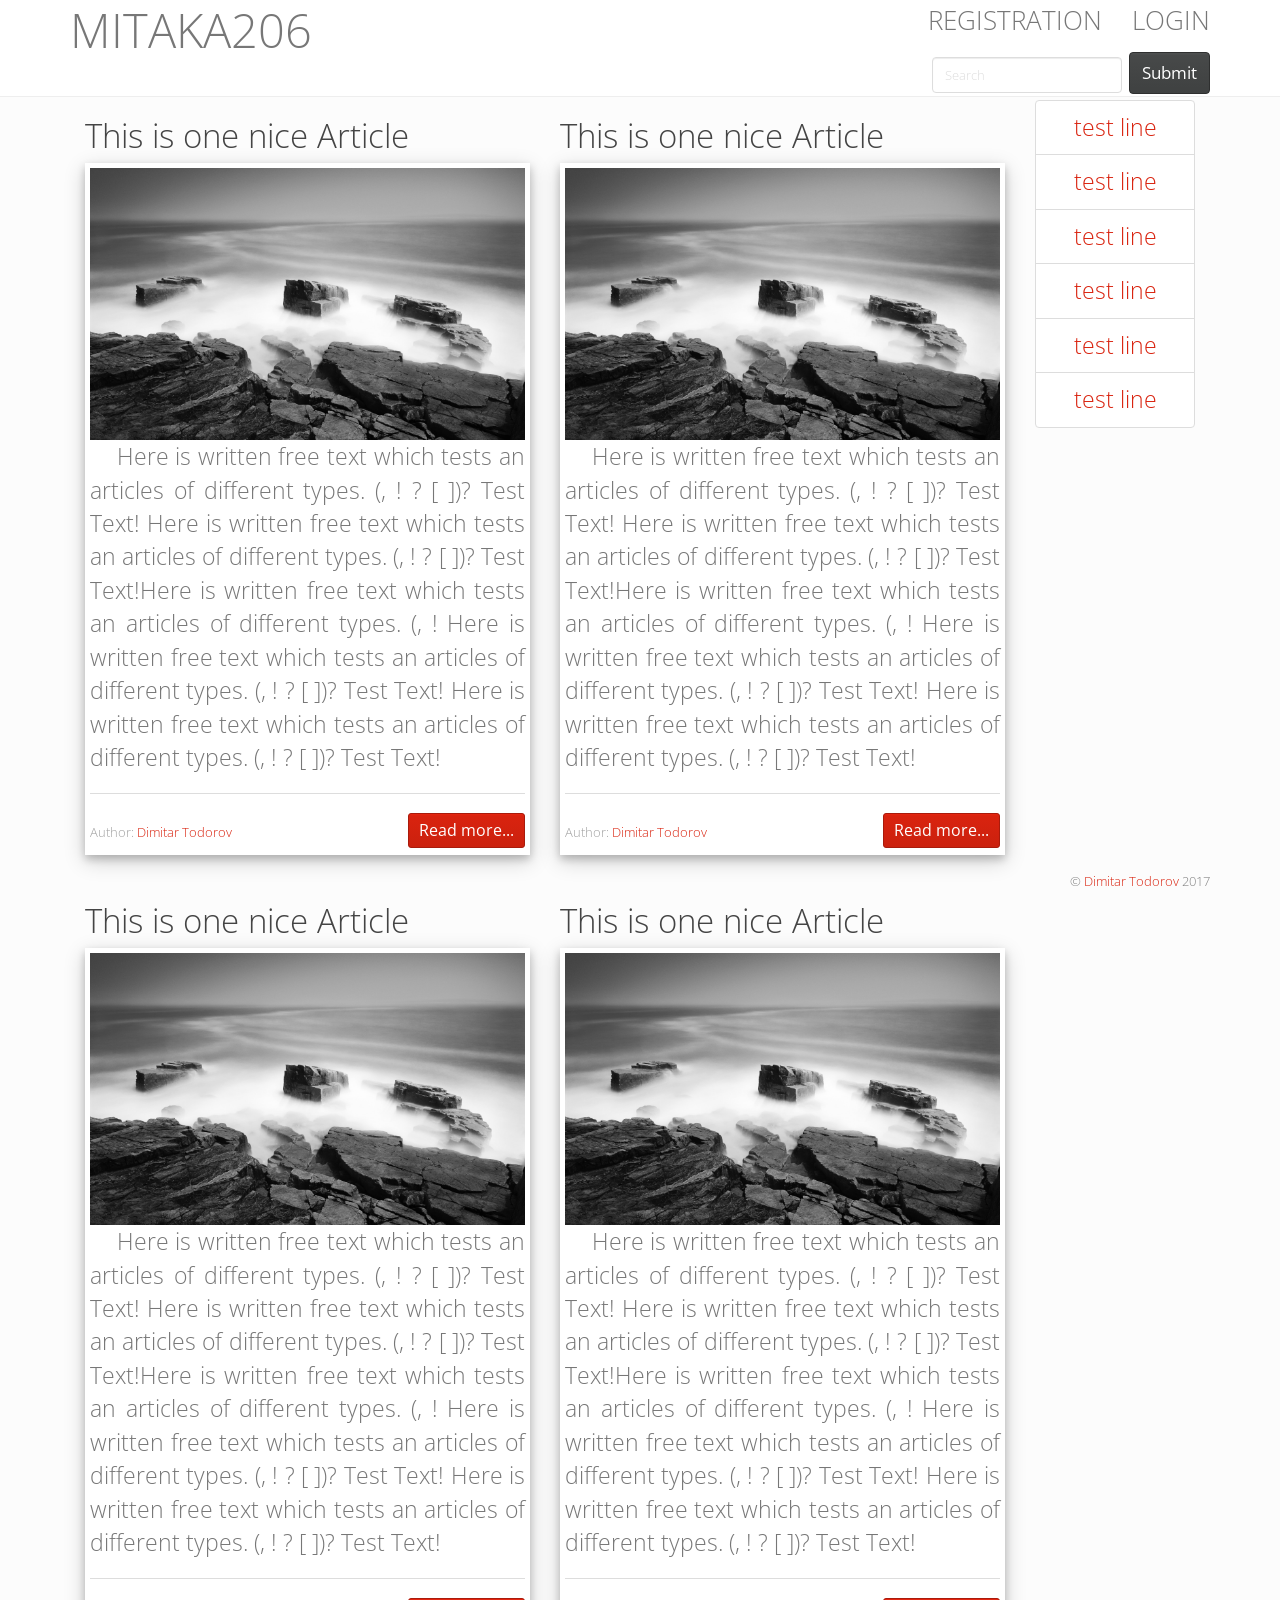
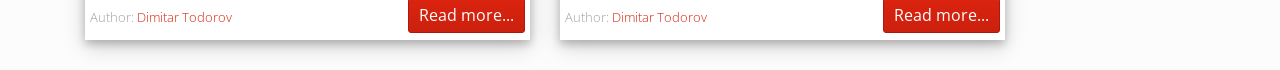
==== commit ac84ed55: "fdsf" ====
--- a/index.html
+++ b/index.html
@@ -147,6 +147,7 @@
                             <a class="list-group-item" style="color: #d9230f" href="#">test line</a>
                             <a class="list-group-item" style="color: #d9230f" href="#">test line</a>
                             <a class="list-group-item" style="color: #d9230f" href="#">test line</a>
+							<a class="list-group-item" style="color: #d9230f" href="#">test line</a>
                         </div>
                     </div>
                 </div>
